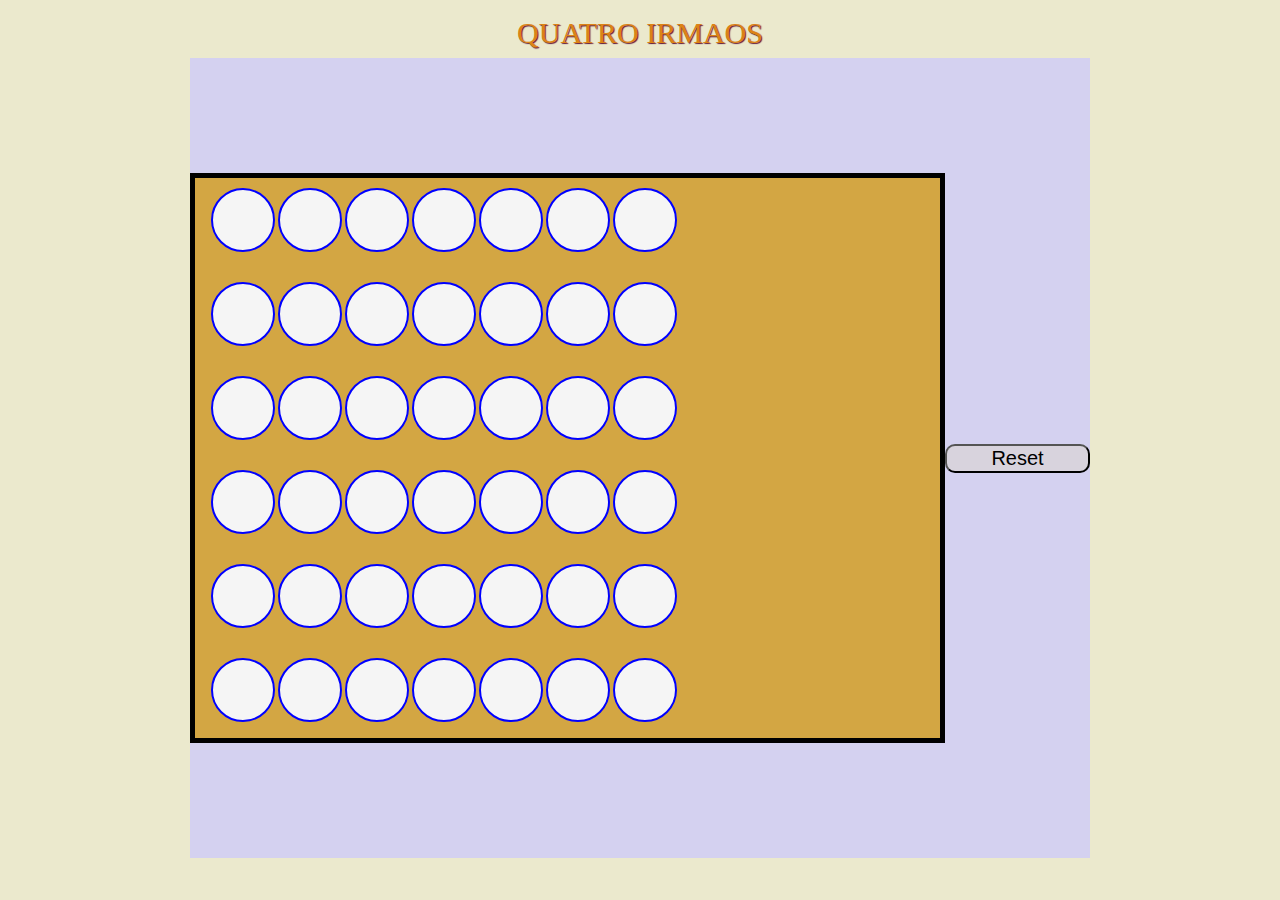
==== game.html @ 5d537422 "Stopped double click issue" ====
<!DOCTYPE html>
    <html lang="en">
        <head>
            <meta charset="UTF-8">
            <meta http-equiv="X-UA-Compatible" content="IE=edge">
            <meta name="viewport" content="width=device-width, initial-scale=1.0">
            <link rel="stylesheet" href="../game.css">
           
            <title>Quatro_Irmaos_Game</title>
        </head>
            <body>
                <header class='pgTitle'>QUATRO IRMAOS</header>
                
                    <div class='gridContainer'>
                        <div class='playingNow'></div>
                        <!-- <div class='leftFoot'>left foot</div> -->
                        <div class='playGrid' id=''>
                            <div class="columns col1"> <!--0,7,14 - +8th spot to right=diag-->
                                <div class="circles" id="slot0"></div>
                                <div class="circles" id="slot7"></div>
                                <div class="circles" id="slot14"></div>
                                <div class="circles" id="slot21"></div>
                                <div class="circles" id="slot28"></div>
                                <div class="circles" id="slot35"></div>
                                
                            </div>
                            <div class="columns col2"> <!--1,8, & 15 - +8th = diag-->        
                                <div class="circles" id="slot1"></div>
                                <div class="circles" id="slot8"></div>
                                <div class="circles" id="slot15"></div>
                                <div class="circles" id="slot22"></div>
                                <div class="circles" id="slot29"></div>
                                <div class="circles" id="slot36"></div>
                                
                            </div>
                            <div class="columns col3"> <!--2,9, & 16 - +8th =diag-->
                                <div class="circles" id="slot2"></div>
                                <div class="circles" id="slot9"></div>
                                <div class="circles" id="slot16"></div>
                                <div class="circles" id="slot23"></div>
                                <div class="circles" id="slot30"></div>
                                <div class="circles" id="slot37"></div>
                                
                            </div>
                            <div class="columns col4"> <!--3,10, & 17 - +6 or +8 right = diag-->
                                <div class="circles" id="slot3"></div>
                                <div class="circles" id="slot10"></div>
                                <div class="circles" id="slot17"></div>
                                <div class="circles" id="slot24"></div>
                                <div class="circles" id="slot31"></div>
                                <div class="circles" id="slot38"></div>
                                
                            </div>
                            <div class="columns col5"> <!--4,11, & 18 - +6 right = diag-->
                                <div class="circles" id="slot4"></div>
                                <div class="circles" id="slot11"></div>
                                <div class="circles" id="slot18"></div>
                                <div class="circles" id="slot25"></div>
                                <div class="circles" id="slot32"></div>
                                <div class="circles" id="slot39"></div>
                                
                            </div>
                            <div class="columns col6"> <!--5,12, & 19 - +6 right = diag-->
                                <div class="circles" id="slot5"></div>
                                <div class="circles" id="slot12"></div>
                                <div class="circles" id="slot19"></div>
                                <div class="circles" id="slot26"></div>
                                <div class="circles" id="slot33"></div>
                                <div class="circles" id="slot40"></div>
                                
                            </div>
                            <div class="columns col7"> <!--6,13, & 20 - +6 right = diag-->
                                <div class="circles" id="slot6"></div>
                                <div class="circles" id="slot13"></div>
                                <div class="circles" id="slot20"></div>
                                <div class="circles" id="slot27"></div>
                                <div class="circles" id="slot34"></div>
                                <div class="circles" id="slot41"></div>
                                
                            </div>
                        </div>

                        <!-- <div class='rightFoot'>right foot</div> -->
                        <div class='playerDivReset'>
                            <!-- <div class='redPlayer'>Red, Play</div>
                            <div class='grnPlayer'>Green, Play</div> -->
                            <button class='resetBtn'>Reset</button>
                        </div>

                        <div class="greenCache">
                            <div class="slugsGreen"></div>
                            <div class="slugsGreen"></div>
                            <div class="slugsGreen"></div>
                            <div class="slugsGreen"></div>
                            <div class="slugsGreen"></div>
                            <div class="slugsGreen"></div>
                            <div class="slugsGreen"></div>
                            <div class="slugsGreen"></div>
                            <div class="slugsGreen"></div>
                            <div class="slugsGreen"></div>
                            <div class="slugsGreen"></div>
                            <div class="slugsGreen"></div>
                            <div class="slugsGreen"></div>
                            <div class="slugsGreen"></div>
                            <div class="slugsGreen"></div>
                            <div class="slugsGreen"></div>
                            <div class="slugsGreen"></div>
                            <div class="slugsGreen"></div>
                            <div class="slugsGreen"></div>
                            <div class="slugsGreen"></div>
                            <div class="slugsGreen"></div>
                        </div>

                        <div class="redCache">
                            <div class="slugsRed"></div>
                            <div class="slugsRed"></div>
                            <div class="slugsRed"></div>
                            <div class="slugsRed"></div>
                            <div class="slugsRed"></div>
                            <div class="slugsRed"></div>
                            <div class="slugsRed"></div>
                            <div class="slugsRed"></div>
                            <div class="slugsRed"></div>
                            <div class="slugsRed"></div>
                            <div class="slugsRed"></div>
                            <div class="slugsRed"></div>
                            <div class="slugsRed"></div>
                            <div class="slugsRed"></div>
                            <div class="slugsRed"></div>
                            <div class="slugsRed"></div>
                            <div class="slugsRed"></div>
                            <div class="slugsRed"></div>
                            <div class="slugsRed"></div>
                            <div class="slugsRed"></div>
                            <div class="slugsRed"></div>
                        </div>

                    </div>
                
            </body>
            <script src="../game.js"></script>
    </html>
---- game.css ----
.homeBody {
    background-color: rgb(235, 233, 205);
   padding: 50px
}


body {
    background-color: rgb(235, 233, 205);
}

.homePgTitle {
    margin-top: 100px;
    color: rgb(220, 131, 22);
    line-height: 50px;
    font-size: 70px;
    text-align: center ;
    text-shadow: rgb(96, 21, 54) 3px 1px 1px;
}

.haveFun {
    color: rgb(220, 131, 22);
    line-height: 50px;
    font-size: 75px;
    text-align: center ;
    text-shadow: rgb(72, 24, 218) 3px 1px 1px;

}

.toGamePage {
    text-align: center;
}

.gamePlay {
    width: 175px;
    height: 50px;
    font-size: 20px;
    color: rgb(220, 131, 22);
    background-color: rgb(212, 209, 240);
    letter-spacing: 2px;
    border-radius: 10px;
    box-shadow:  rgb(115, 75, 235) 3px 1px 3px;
}



.instructs {
    text-align: center;
    /* width: 200px; */
    color: rgb(220, 131, 22);
    text-align: center;
    font-size: 25px;
    
    /* margin-left: 575px; */
    padding: 50px;
}

.pgTitle {
    color: rgb(220, 131, 22);
    line-height: 50px;
    font-size: 30px;
    text-align: center ;
    text-shadow: rgb(96, 21, 54) 1px 1px 1px;
}

.gridContainer {        /*This holds the playGrid*/
    align-items: center; 
    display: flex;
    width: 900px;
    height:800px;
    background-color: rgb(212, 209, 240);
    /* border: 10px solid purple; */
    margin: auto;
}

.leftFoot {
    width: 30px;
    height: 150px;
    border: 2px solid rgb(251, 40, 54);
    margin-left: 5%;
    

}

.playGrid {             /*This is where the circles are laid out */
    display: grid;
    grid-template-rows: repeat(7, 5px);
    grid-template-columns: repeat(8, 12px);
    grid-gap: 55px;
    width: 850px;
    height: 540px;
    border: 5px solid black;
    background-color: rgb(211, 166, 67);
    padding: 10px;
}


.circles {
    width: 60px;
    height: 60px;
    background-color: whitesmoke;
    margin-bottom: 30px;
    border-radius: 100px;
    border: 2px solid blue;
    margin-left: 6px;
}

.taken {
    width: 0;
    height: 0;
    margin: 30px;
}

.rightFoot {
    width: 30px;
    height: 150px;
    border: 2px solid rgb(251, 40, 54);
    margin-right: 15%;
}

.redPlayer {
    background-color: rgb(239, 108, 96);
    text-align: center;
    padding: 15px;
    width: 110px;
    height: 16px;
    border: 2px solid black;
    border-radius: 20px;
    margin: 2px;
}
.redPlayer:hover {
    background-color: rgb(242, 81, 66);
}
.grnPlayer {
    background-color: rgb(144, 207, 151);
    text-align: center;
    padding: 15px;
    width: 110px;
    height: 15px;
    border: 2px solid black;
    border-radius: 20px;
    margin: 2px;
}
.grnPlayer:hover {
    background-color: rgb(97, 200, 109);
}

.resetBtn {
    background-color: rgb(216, 211, 221);
    font-size: 20px;
    width: 145px;
    border-radius: 10px;
}
.resetBtn:hover {
    background-color: rgb(208, 174, 242);
}
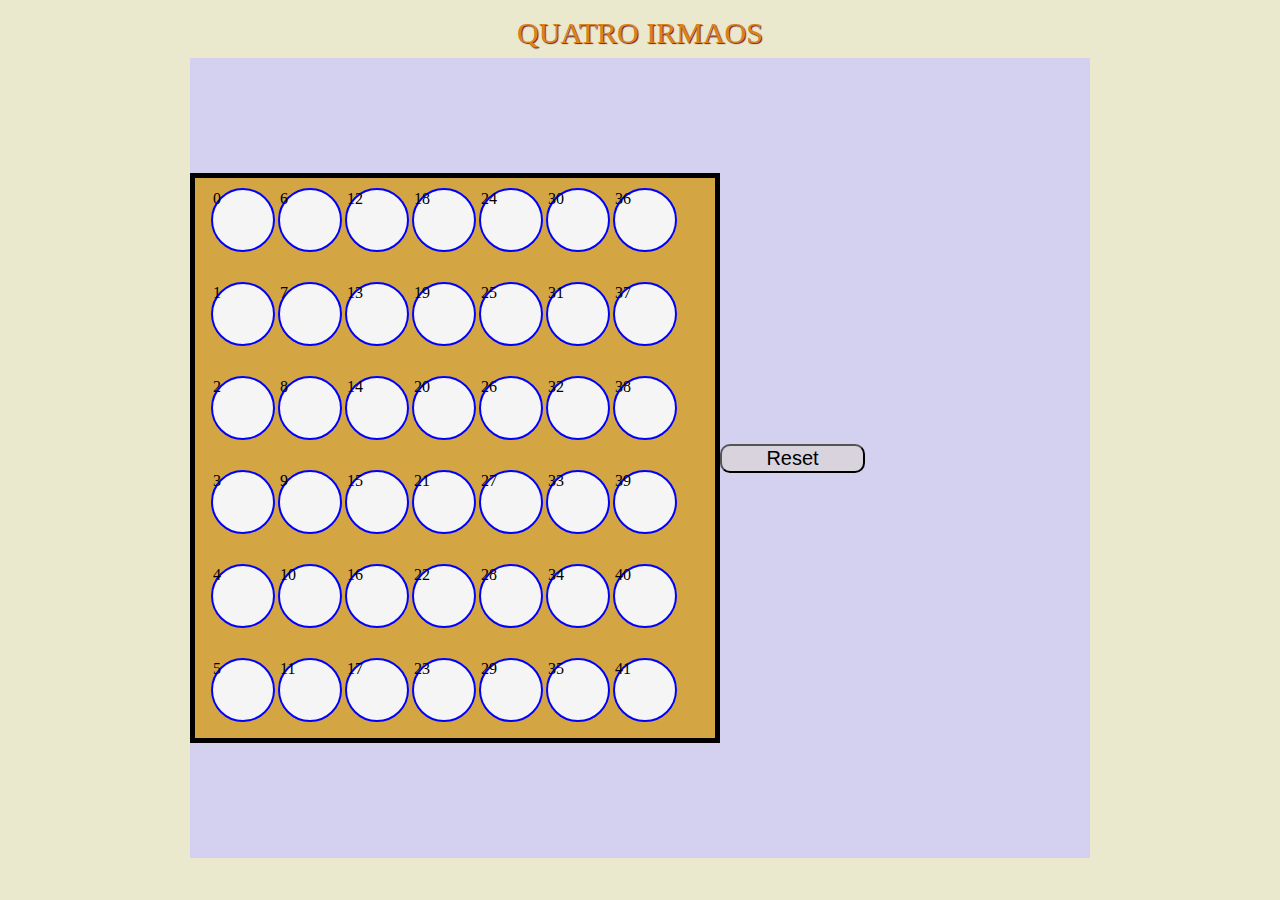
==== commit 37cea977: "Working out winning combo bugs" ====
--- a/game.html
+++ b/game.html
@@ -15,67 +15,67 @@
                         <div class='playingNow'></div>
                         <!-- <div class='leftFoot'>left foot</div> -->
                         <div class='playGrid' id=''>
-                            <div class="columns col1"> <!--0,7,14 - +8th spot to right=diag-->
-                                <div class="circles" id="slot0"></div>
-                                <div class="circles" id="slot7"></div>
-                                <div class="circles" id="slot14"></div>
-                                <div class="circles" id="slot21"></div>
-                                <div class="circles" id="slot28"></div>
-                                <div class="circles" id="slot35"></div>
+                            <div class="columns col1"> <!-- 0,7,14 - +8th spot to right=diag -->
+                                <div class="circles" id="slot0">0</div>
+                                <div class="circles" id="slot1">1</div>
+                                <div class="circles" id="slot2">2</div>
+                                <div class="circles" id="slot3">3</div>
+                                <div class="circles" id="slot4">4</div>
+                                <div class="circles" id="slot5">5</div>
                                 
                             </div>
-                            <div class="columns col2"> <!--1,8, & 15 - +8th = diag-->        
-                                <div class="circles" id="slot1"></div>
-                                <div class="circles" id="slot8"></div>
-                                <div class="circles" id="slot15"></div>
-                                <div class="circles" id="slot22"></div>
-                                <div class="circles" id="slot29"></div>
-                                <div class="circles" id="slot36"></div>
+                            <div class="columns col2"> <!-- 1,8, & 15 - +8th = diag  -->       
+                                <div class="circles" id="slot6">6</div>
+                                <div class="circles" id="slot7">7</div>
+                                <div class="circles" id="slot8">8</div>
+                                <div class="circles" id="slot9">9</div>
+                                <div class="circles" id="slot10">10</div>
+                                <div class="circles" id="slot11">11</div>
                                 
                             </div>
-                            <div class="columns col3"> <!--2,9, & 16 - +8th =diag-->
-                                <div class="circles" id="slot2"></div>
-                                <div class="circles" id="slot9"></div>
-                                <div class="circles" id="slot16"></div>
-                                <div class="circles" id="slot23"></div>
-                                <div class="circles" id="slot30"></div>
-                                <div class="circles" id="slot37"></div>
+                             <div class="columns col3"> <!-- 2,9, & 16 - +8th =diag -->
+                                <div class="circles" id="slot12">12</div>
+                                <div class="circles" id="slot13">13</div>
+                                <div class="circles" id="slot14">14</div>
+                                <div class="circles" id="slot15">15</div>
+                                <div class="circles" id="slot16">16</div>
+                                <div class="circles" id="slot17">17</div>
                                 
                             </div>
-                            <div class="columns col4"> <!--3,10, & 17 - +6 or +8 right = diag-->
-                                <div class="circles" id="slot3"></div>
-                                <div class="circles" id="slot10"></div>
-                                <div class="circles" id="slot17"></div>
-                                <div class="circles" id="slot24"></div>
-                                <div class="circles" id="slot31"></div>
-                                <div class="circles" id="slot38"></div>
+                            <div class="columns col4"> <!-- 3,10, & 17 - +6 or +8 right = diag -->
+                                <div class="circles" id="slot18">18</div>
+                                <div class="circles" id="slot19">19</div>
+                                <div class="circles" id="slot20">20</div>
+                                <div class="circles" id="slot21">21</div>
+                                <div class="circles" id="slot22">22</div>
+                                <div class="circles" id="slot23">23</div>
                                 
                             </div>
-                            <div class="columns col5"> <!--4,11, & 18 - +6 right = diag-->
-                                <div class="circles" id="slot4"></div>
-                                <div class="circles" id="slot11"></div>
-                                <div class="circles" id="slot18"></div>
-                                <div class="circles" id="slot25"></div>
-                                <div class="circles" id="slot32"></div>
-                                <div class="circles" id="slot39"></div>
+                            <div class="columns col5"> <!-- 4,11, & 18 - +6 right = diag -->
+                                <div class="circles" id="slot24">24</div>
+                                <div class="circles" id="slot25">25</div>
+                                <div class="circles" id="slot26">26</div>
+                                <div class="circles" id="slot27">27</div>
+                                <div class="circles" id="slot28">28</div>
+                                <div class="circles" id="slot29">29</div>
                                 
                             </div>
-                            <div class="columns col6"> <!--5,12, & 19 - +6 right = diag-->
-                                <div class="circles" id="slot5"></div>
-                                <div class="circles" id="slot12"></div>
-                                <div class="circles" id="slot19"></div>
-                                <div class="circles" id="slot26"></div>
-                                <div class="circles" id="slot33"></div>
-                                <div class="circles" id="slot40"></div>
+                            <div class="columns col6"> <!-- 5,12, & 19 - +6 right = diag -->
+                                <div class="circles" id="slot30">30</div>
+                                <div class="circles" id="slot31">31</div>
+                                <div class="circles" id="slot32">32</div>
+                                <div class="circles" id="slot33">33</div>
+                                <div class="circles" id="slot34">34</div>
+                                <div class="circles" id="slot35">35</div>
                                 
                             </div>
-                            <div class="columns col7"> <!--6,13, & 20 - +6 right = diag-->
-                                <div class="circles" id="slot6"></div>
-                                <div class="circles" id="slot13"></div>
-                                <div class="circles" id="slot20"></div>
-                                <div class="circles" id="slot27"></div>
-                                <div class="circles" id="slot34"></div>
-                                <div class="circles" id="slot41"></div>
+                            <div class="columns col7"> <!--  6,13, & 20 - +6 right = diag -->
+                                <div class="circles" id="slot36">36</div>
+                                <div class="circles" id="slot37">37</div>
+                                <div class="circles" id="slot38">38</div>
+                                <div class="circles" id="slot39">39</div>
+                                <div class="circles" id="slot40">40</div>
+                                <div class="circles" id="slot41">41</div>
                                 
                             </div>
                         </div>
@@ -86,7 +86,7 @@
                             <div class='grnPlayer'>Green, Play</div> -->
                             <button class='resetBtn'>Reset</button>
                         </div>
-
+<!-- 
                         <div class="greenCache">
                             <div class="slugsGreen"></div>
                             <div class="slugsGreen"></div>
@@ -133,7 +133,7 @@
                             <div class="slugsRed"></div>
                             <div class="slugsRed"></div>
                             <div class="slugsRed"></div>
-                        </div>
+                        </div> -->
 
                     </div>
                 
--- a/game.css
+++ b/game.css
@@ -72,21 +72,19 @@
     margin: auto;
 }
 
-.leftFoot {
+/* .leftFoot {
     width: 30px;
     height: 150px;
     border: 2px solid rgb(251, 40, 54);
     margin-left: 5%;
-    
-
-}
+} */
 
 .playGrid {             /*This is where the circles are laid out */
     display: grid;
     grid-template-rows: repeat(7, 5px);
     grid-template-columns: repeat(8, 12px);
     grid-gap: 55px;
-    width: 850px;
+    width: 500px;
     height: 540px;
     border: 5px solid black;
     background-color: rgb(211, 166, 67);
@@ -110,12 +108,12 @@
     margin: 30px;
 }
 
-.rightFoot {
+/* .rightFoot {
     width: 30px;
     height: 150px;
     border: 2px solid rgb(251, 40, 54);
     margin-right: 15%;
-}
+} */
 
 .redPlayer {
     background-color: rgb(239, 108, 96);
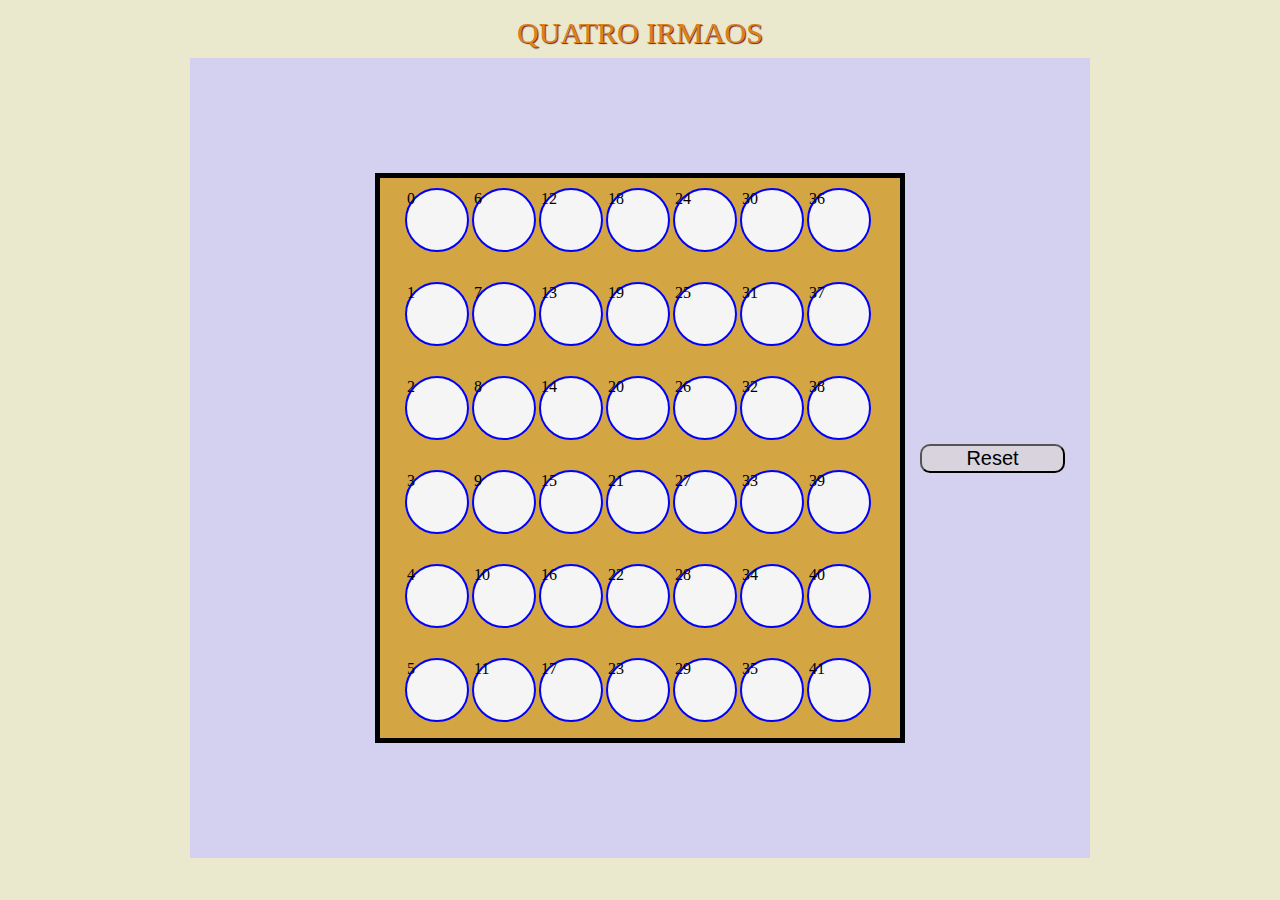
==== commit c55e835b: "More debugging and code cleanup" ====
--- a/game.html
+++ b/game.html
@@ -5,7 +5,7 @@
             <meta http-equiv="X-UA-Compatible" content="IE=edge">
             <meta name="viewport" content="width=device-width, initial-scale=1.0">
             <link rel="stylesheet" href="../game.css">
-           
+            <link href="https://fonts.googleapis.com/css2?family=Comforter+Brush&display=swap" rel="stylesheet">
             <title>Quatro_Irmaos_Game</title>
         </head>
             <body>
@@ -13,7 +13,7 @@
                 
                     <div class='gridContainer'>
                         <div class='playingNow'></div>
-                        <!-- <div class='leftFoot'>left foot</div> -->
+                        <div class='spaceHold'></div>
                         <div class='playGrid' id=''>
                             <div class="columns col1"> <!-- 0,7,14 - +8th spot to right=diag -->
                                 <div class="circles" id="slot0">0</div>
--- a/game.css
+++ b/game.css
@@ -1,3 +1,4 @@
+
 .homeBody {
     background-color: rgb(235, 233, 205);
    padding: 50px
@@ -72,12 +73,13 @@
     margin: auto;
 }
 
-/* .leftFoot {
-    width: 30px;
-    height: 150px;
-    border: 2px solid rgb(251, 40, 54);
-    margin-left: 5%;
-} */
+.spaceHold {
+    width: 50px;
+    font-family: comfort brush;
+    /* border: 2px solid rgb(251, 40, 54); */
+    
+    margin-left: 15%;
+}
 
 .playGrid {             /*This is where the circles are laid out */
     display: grid;
@@ -99,14 +101,14 @@
     margin-bottom: 30px;
     border-radius: 100px;
     border: 2px solid blue;
-    margin-left: 6px;
+    margin-left: 15px;
 }
 
-.taken {
+/* .taken {
     width: 0;
     height: 0;
     margin: 30px;
-}
+} */
 
 /* .rightFoot {
     width: 30px;
@@ -147,6 +149,7 @@
     font-size: 20px;
     width: 145px;
     border-radius: 10px;
+    margin: 15px;
 }
 .resetBtn:hover {
     background-color: rgb(208, 174, 242);
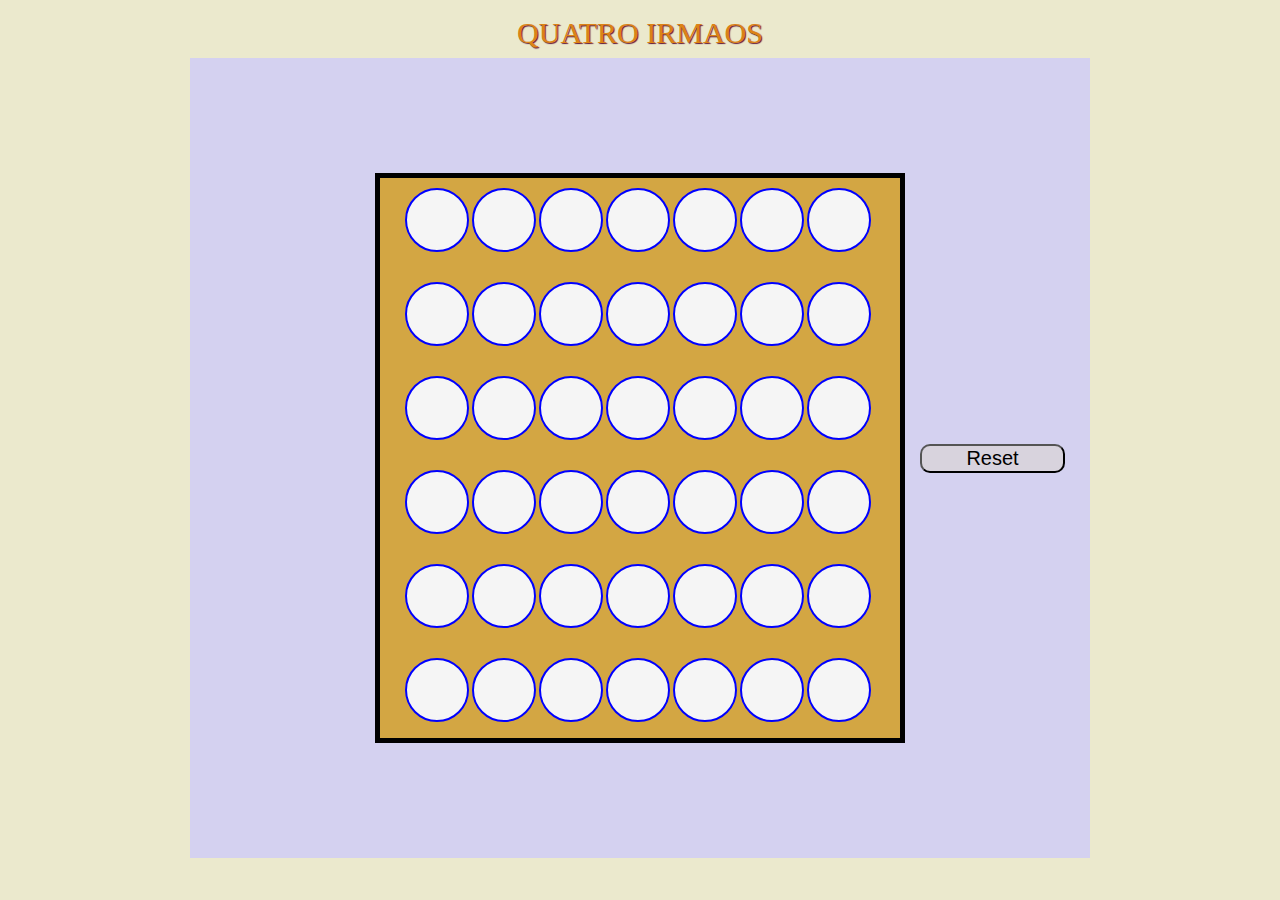
==== commit 8114b4c2: "Removed numbered place-holders" ====
--- a/game.html
+++ b/game.html
@@ -15,125 +15,75 @@
                         <div class='playingNow'></div>
                         <div class='spaceHold'></div>
                         <div class='playGrid' id=''>
-                            <div class="columns col1"> <!-- 0,7,14 - +8th spot to right=diag -->
-                                <div class="circles" id="slot0">0</div>
-                                <div class="circles" id="slot1">1</div>
-                                <div class="circles" id="slot2">2</div>
-                                <div class="circles" id="slot3">3</div>
-                                <div class="circles" id="slot4">4</div>
-                                <div class="circles" id="slot5">5</div>
+                            <div class="columns col1"> 
+                                <div class="circles" id="slot0"></div>
+                                <div class="circles" id="slot1"></div>
+                                <div class="circles" id="slot2"></div>
+                                <div class="circles" id="slot3"></div>
+                                <div class="circles" id="slot4"></div>
+                                <div class="circles" id="slot5"></div>
                                 
                             </div>
-                            <div class="columns col2"> <!-- 1,8, & 15 - +8th = diag  -->       
-                                <div class="circles" id="slot6">6</div>
-                                <div class="circles" id="slot7">7</div>
-                                <div class="circles" id="slot8">8</div>
-                                <div class="circles" id="slot9">9</div>
-                                <div class="circles" id="slot10">10</div>
-                                <div class="circles" id="slot11">11</div>
+                            <div class="columns col2">       
+                                <div class="circles" id="slot6"></div>
+                                <div class="circles" id="slot7"></div>
+                                <div class="circles" id="slot8"></div>
+                                <div class="circles" id="slot9"></div>
+                                <div class="circles" id="slot10"></div>
+                                <div class="circles" id="slot11"></div>
                                 
                             </div>
-                             <div class="columns col3"> <!-- 2,9, & 16 - +8th =diag -->
-                                <div class="circles" id="slot12">12</div>
-                                <div class="circles" id="slot13">13</div>
-                                <div class="circles" id="slot14">14</div>
-                                <div class="circles" id="slot15">15</div>
-                                <div class="circles" id="slot16">16</div>
-                                <div class="circles" id="slot17">17</div>
+                             <div class="columns col3"> 
+                                <div class="circles" id="slot12"></div>
+                                <div class="circles" id="slot13"></div>
+                                <div class="circles" id="slot14"></div>
+                                <div class="circles" id="slot15"></div>
+                                <div class="circles" id="slot16"></div>
+                                <div class="circles" id="slot17"></div>
                                 
                             </div>
-                            <div class="columns col4"> <!-- 3,10, & 17 - +6 or +8 right = diag -->
-                                <div class="circles" id="slot18">18</div>
-                                <div class="circles" id="slot19">19</div>
-                                <div class="circles" id="slot20">20</div>
-                                <div class="circles" id="slot21">21</div>
-                                <div class="circles" id="slot22">22</div>
-                                <div class="circles" id="slot23">23</div>
+                            <div class="columns col4"> 
+                                <div class="circles" id="slot18"></div>
+                                <div class="circles" id="slot19"></div>
+                                <div class="circles" id="slot20"></div>
+                                <div class="circles" id="slot21"></div>
+                                <div class="circles" id="slot22"></div>
+                                <div class="circles" id="slot23"></div>
                                 
                             </div>
-                            <div class="columns col5"> <!-- 4,11, & 18 - +6 right = diag -->
-                                <div class="circles" id="slot24">24</div>
-                                <div class="circles" id="slot25">25</div>
-                                <div class="circles" id="slot26">26</div>
-                                <div class="circles" id="slot27">27</div>
-                                <div class="circles" id="slot28">28</div>
-                                <div class="circles" id="slot29">29</div>
+                            <div class="columns col5"> 
+                                <div class="circles" id="slot24"></div>
+                                <div class="circles" id="slot25"></div>
+                                <div class="circles" id="slot26"></div>
+                                <div class="circles" id="slot27"></div>
+                                <div class="circles" id="slot28"></div>
+                                <div class="circles" id="slot29"></div>
                                 
                             </div>
-                            <div class="columns col6"> <!-- 5,12, & 19 - +6 right = diag -->
-                                <div class="circles" id="slot30">30</div>
-                                <div class="circles" id="slot31">31</div>
-                                <div class="circles" id="slot32">32</div>
-                                <div class="circles" id="slot33">33</div>
-                                <div class="circles" id="slot34">34</div>
-                                <div class="circles" id="slot35">35</div>
+                            <div class="columns col6"> 
+                                <div class="circles" id="slot30"></div>
+                                <div class="circles" id="slot31"></div>
+                                <div class="circles" id="slot32"></div>
+                                <div class="circles" id="slot33"></div>
+                                <div class="circles" id="slot34"></div>
+                                <div class="circles" id="slot35"></div>
                                 
                             </div>
-                            <div class="columns col7"> <!--  6,13, & 20 - +6 right = diag -->
-                                <div class="circles" id="slot36">36</div>
-                                <div class="circles" id="slot37">37</div>
-                                <div class="circles" id="slot38">38</div>
-                                <div class="circles" id="slot39">39</div>
-                                <div class="circles" id="slot40">40</div>
-                                <div class="circles" id="slot41">41</div>
+                            <div class="columns col7"> 
+                                <div class="circles" id="slot36"></div>
+                                <div class="circles" id="slot37"></div>
+                                <div class="circles" id="slot38"></div>
+                                <div class="circles" id="slot39"></div>
+                                <div class="circles" id="slot40"></div>
+                                <div class="circles" id="slot41"></div>
                                 
                             </div>
                         </div>
 
-                        <!-- <div class='rightFoot'>right foot</div> -->
                         <div class='playerDivReset'>
-                            <!-- <div class='redPlayer'>Red, Play</div>
-                            <div class='grnPlayer'>Green, Play</div> -->
                             <button class='resetBtn'>Reset</button>
                         </div>
-<!-- 
-                        <div class="greenCache">
-                            <div class="slugsGreen"></div>
-                            <div class="slugsGreen"></div>
-                            <div class="slugsGreen"></div>
-                            <div class="slugsGreen"></div>
-                            <div class="slugsGreen"></div>
-                            <div class="slugsGreen"></div>
-                            <div class="slugsGreen"></div>
-                            <div class="slugsGreen"></div>
-                            <div class="slugsGreen"></div>
-                            <div class="slugsGreen"></div>
-                            <div class="slugsGreen"></div>
-                            <div class="slugsGreen"></div>
-                            <div class="slugsGreen"></div>
-                            <div class="slugsGreen"></div>
-                            <div class="slugsGreen"></div>
-                            <div class="slugsGreen"></div>
-                            <div class="slugsGreen"></div>
-                            <div class="slugsGreen"></div>
-                            <div class="slugsGreen"></div>
-                            <div class="slugsGreen"></div>
-                            <div class="slugsGreen"></div>
-                        </div>
 
-                        <div class="redCache">
-                            <div class="slugsRed"></div>
-                            <div class="slugsRed"></div>
-                            <div class="slugsRed"></div>
-                            <div class="slugsRed"></div>
-                            <div class="slugsRed"></div>
-                            <div class="slugsRed"></div>
-                            <div class="slugsRed"></div>
-                            <div class="slugsRed"></div>
-                            <div class="slugsRed"></div>
-                            <div class="slugsRed"></div>
-                            <div class="slugsRed"></div>
-                            <div class="slugsRed"></div>
-                            <div class="slugsRed"></div>
-                            <div class="slugsRed"></div>
-                            <div class="slugsRed"></div>
-                            <div class="slugsRed"></div>
-                            <div class="slugsRed"></div>
-                            <div class="slugsRed"></div>
-                            <div class="slugsRed"></div>
-                            <div class="slugsRed"></div>
-                            <div class="slugsRed"></div>
-                        </div> -->
 
                     </div>
                 
--- a/game.css
+++ b/game.css
@@ -46,12 +46,9 @@
 
 .instructs {
     text-align: center;
-    /* width: 200px; */
     color: rgb(220, 131, 22);
     text-align: center;
     font-size: 25px;
-    
-    /* margin-left: 575px; */
     padding: 50px;
 }
 
@@ -69,15 +66,12 @@
     width: 900px;
     height:800px;
     background-color: rgb(212, 209, 240);
-    /* border: 10px solid purple; */
     margin: auto;
 }
 
 .spaceHold {
     width: 50px;
     font-family: comfort brush;
-    /* border: 2px solid rgb(251, 40, 54); */
-    
     margin-left: 15%;
 }
 
@@ -104,18 +98,6 @@
     margin-left: 15px;
 }
 
-/* .taken {
-    width: 0;
-    height: 0;
-    margin: 30px;
-} */
-
-/* .rightFoot {
-    width: 30px;
-    height: 150px;
-    border: 2px solid rgb(251, 40, 54);
-    margin-right: 15%;
-} */
 
 .redPlayer {
     background-color: rgb(239, 108, 96);
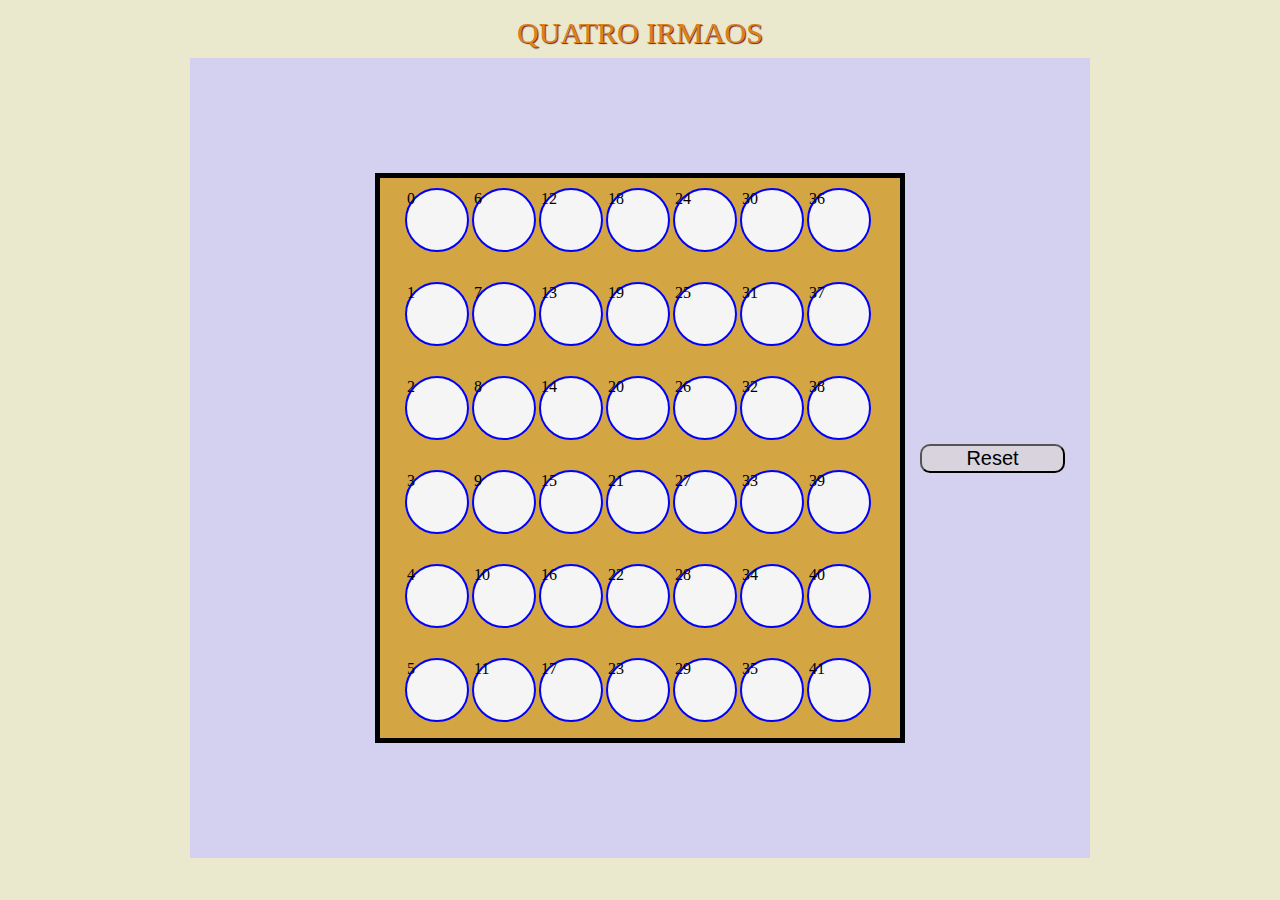
==== commit 20a62ac7: "Broke game during clean-up. Had to go back to pre-break point" ====
--- a/game.html
+++ b/game.html
@@ -16,66 +16,66 @@
                         <div class='spaceHold'></div>
                         <div class='playGrid' id=''>
                             <div class="columns col1"> 
-                                <div class="circles" id="slot0"></div>
-                                <div class="circles" id="slot1"></div>
-                                <div class="circles" id="slot2"></div>
-                                <div class="circles" id="slot3"></div>
-                                <div class="circles" id="slot4"></div>
-                                <div class="circles" id="slot5"></div>
+                                <div class="circles" id="slot0">0</div>
+                                <div class="circles" id="slot1">1</div>
+                                <div class="circles" id="slot2">2</div>
+                                <div class="circles" id="slot3">3</div>
+                                <div class="circles" id="slot4">4</div>
+                                <div class="circles" id="slot5">5</div>
                                 
                             </div>
                             <div class="columns col2">       
-                                <div class="circles" id="slot6"></div>
-                                <div class="circles" id="slot7"></div>
-                                <div class="circles" id="slot8"></div>
-                                <div class="circles" id="slot9"></div>
-                                <div class="circles" id="slot10"></div>
-                                <div class="circles" id="slot11"></div>
+                                <div class="circles" id="slot6">6</div>
+                                <div class="circles" id="slot7">7</div>
+                                <div class="circles" id="slot8">8</div>
+                                <div class="circles" id="slot9">9</div>
+                                <div class="circles" id="slot10">10</div>
+                                <div class="circles" id="slot11">11</div>
                                 
                             </div>
                              <div class="columns col3"> 
-                                <div class="circles" id="slot12"></div>
-                                <div class="circles" id="slot13"></div>
-                                <div class="circles" id="slot14"></div>
-                                <div class="circles" id="slot15"></div>
-                                <div class="circles" id="slot16"></div>
-                                <div class="circles" id="slot17"></div>
+                                <div class="circles" id="slot12">12</div>
+                                <div class="circles" id="slot13">13</div>
+                                <div class="circles" id="slot14">14</div>
+                                <div class="circles" id="slot15">15</div>
+                                <div class="circles" id="slot16">16</div>
+                                <div class="circles" id="slot17">17</div>
                                 
                             </div>
                             <div class="columns col4"> 
-                                <div class="circles" id="slot18"></div>
-                                <div class="circles" id="slot19"></div>
-                                <div class="circles" id="slot20"></div>
-                                <div class="circles" id="slot21"></div>
-                                <div class="circles" id="slot22"></div>
-                                <div class="circles" id="slot23"></div>
+                                <div class="circles" id="slot18">18</div>
+                                <div class="circles" id="slot19">19</div>
+                                <div class="circles" id="slot20">20</div>
+                                <div class="circles" id="slot21">21</div>
+                                <div class="circles" id="slot22">22</div>
+                                <div class="circles" id="slot23">23</div>
                                 
                             </div>
                             <div class="columns col5"> 
-                                <div class="circles" id="slot24"></div>
-                                <div class="circles" id="slot25"></div>
-                                <div class="circles" id="slot26"></div>
-                                <div class="circles" id="slot27"></div>
-                                <div class="circles" id="slot28"></div>
-                                <div class="circles" id="slot29"></div>
+                                <div class="circles" id="slot24">24</div>
+                                <div class="circles" id="slot25">25</div>
+                                <div class="circles" id="slot26">26</div>
+                                <div class="circles" id="slot27">27</div>
+                                <div class="circles" id="slot28">28</div>
+                                <div class="circles" id="slot29">29</div>
                                 
                             </div>
                             <div class="columns col6"> 
-                                <div class="circles" id="slot30"></div>
-                                <div class="circles" id="slot31"></div>
-                                <div class="circles" id="slot32"></div>
-                                <div class="circles" id="slot33"></div>
-                                <div class="circles" id="slot34"></div>
-                                <div class="circles" id="slot35"></div>
+                                <div class="circles" id="slot30">30</div>
+                                <div class="circles" id="slot31">31</div>
+                                <div class="circles" id="slot32">32</div>
+                                <div class="circles" id="slot33">33</div>
+                                <div class="circles" id="slot34">34</div>
+                                <div class="circles" id="slot35">35</div>
                                 
                             </div>
                             <div class="columns col7"> 
-                                <div class="circles" id="slot36"></div>
-                                <div class="circles" id="slot37"></div>
-                                <div class="circles" id="slot38"></div>
-                                <div class="circles" id="slot39"></div>
-                                <div class="circles" id="slot40"></div>
-                                <div class="circles" id="slot41"></div>
+                                <div class="circles" id="slot36">36</div>
+                                <div class="circles" id="slot37">37</div>
+                                <div class="circles" id="slot38">38</div>
+                                <div class="circles" id="slot39">39</div>
+                                <div class="circles" id="slot40">40</div>
+                                <div class="circles" id="slot41">41</div>
                                 
                             </div>
                         </div>
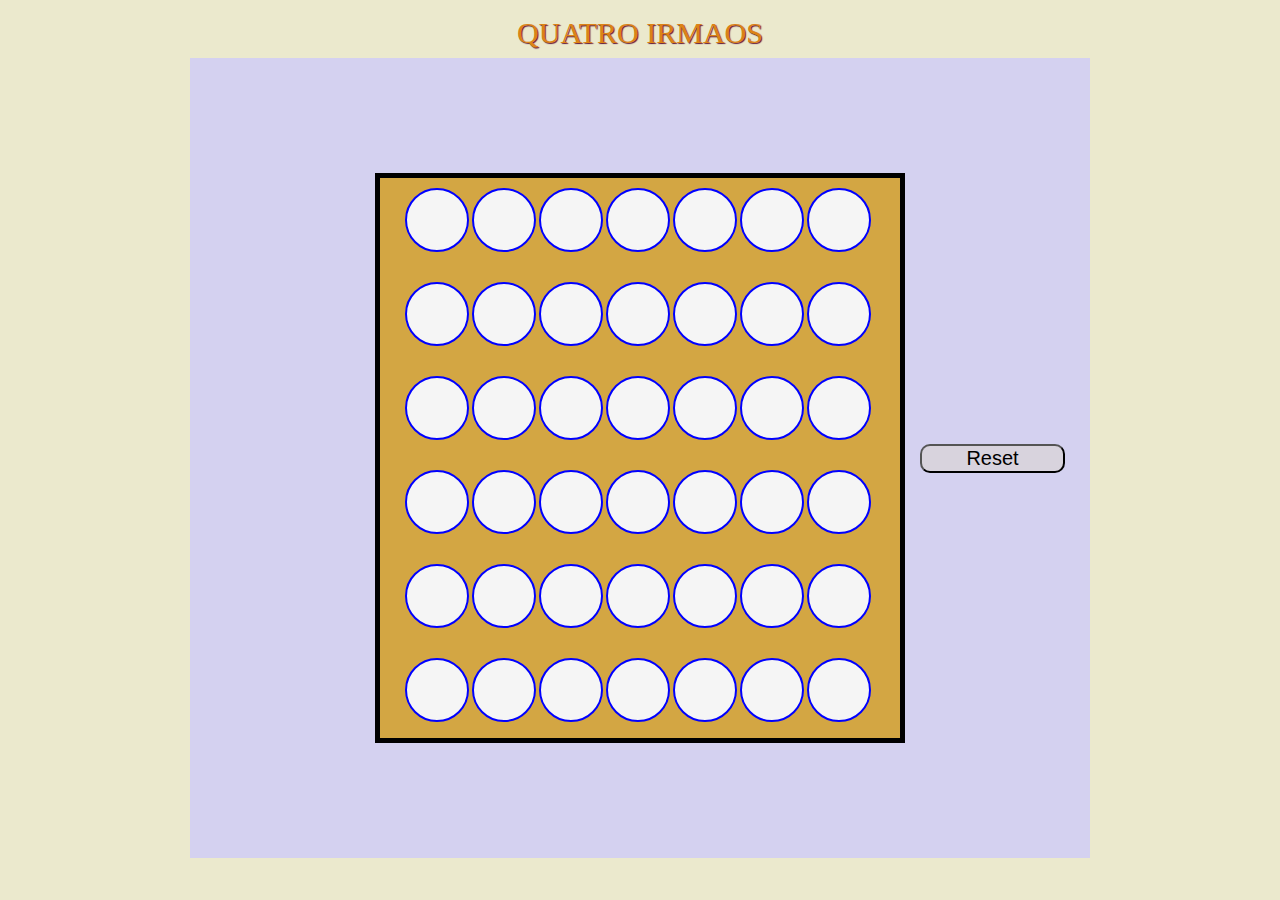
==== commit ab7aa011: "Final README file update" ====
--- a/game.html
+++ b/game.html
@@ -16,66 +16,66 @@
                         <div class='spaceHold'></div>
                         <div class='playGrid' id=''>
                             <div class="columns col1"> 
-                                <div class="circles" id="slot0">0</div>
-                                <div class="circles" id="slot1">1</div>
-                                <div class="circles" id="slot2">2</div>
-                                <div class="circles" id="slot3">3</div>
-                                <div class="circles" id="slot4">4</div>
-                                <div class="circles" id="slot5">5</div>
+                                <div class="circles" id="slot0"></div>
+                                <div class="circles" id="slot1"></div>
+                                <div class="circles" id="slot2"></div>
+                                <div class="circles" id="slot3"></div>
+                                <div class="circles" id="slot4"></div>
+                                <div class="circles" id="slot5"></div>
                                 
                             </div>
                             <div class="columns col2">       
-                                <div class="circles" id="slot6">6</div>
-                                <div class="circles" id="slot7">7</div>
-                                <div class="circles" id="slot8">8</div>
-                                <div class="circles" id="slot9">9</div>
-                                <div class="circles" id="slot10">10</div>
-                                <div class="circles" id="slot11">11</div>
+                                <div class="circles" id="slot6"></div>
+                                <div class="circles" id="slot7"></div>
+                                <div class="circles" id="slot8"></div>
+                                <div class="circles" id="slot9"></div>
+                                <div class="circles" id="slot10"></div>
+                                <div class="circles" id="slot11"></div>
                                 
                             </div>
                              <div class="columns col3"> 
-                                <div class="circles" id="slot12">12</div>
-                                <div class="circles" id="slot13">13</div>
-                                <div class="circles" id="slot14">14</div>
-                                <div class="circles" id="slot15">15</div>
-                                <div class="circles" id="slot16">16</div>
-                                <div class="circles" id="slot17">17</div>
+                                <div class="circles" id="slot12"></div>
+                                <div class="circles" id="slot13"></div>
+                                <div class="circles" id="slot14"></div>
+                                <div class="circles" id="slot15"></div>
+                                <div class="circles" id="slot16"></div>
+                                <div class="circles" id="slot17"></div>
                                 
                             </div>
                             <div class="columns col4"> 
-                                <div class="circles" id="slot18">18</div>
-                                <div class="circles" id="slot19">19</div>
-                                <div class="circles" id="slot20">20</div>
-                                <div class="circles" id="slot21">21</div>
-                                <div class="circles" id="slot22">22</div>
-                                <div class="circles" id="slot23">23</div>
+                                <div class="circles" id="slot18"></div>
+                                <div class="circles" id="slot19"></div>
+                                <div class="circles" id="slot20"></div>
+                                <div class="circles" id="slot21"></div>
+                                <div class="circles" id="slot22"></div>
+                                <div class="circles" id="slot23"></div>
                                 
                             </div>
                             <div class="columns col5"> 
-                                <div class="circles" id="slot24">24</div>
-                                <div class="circles" id="slot25">25</div>
-                                <div class="circles" id="slot26">26</div>
-                                <div class="circles" id="slot27">27</div>
-                                <div class="circles" id="slot28">28</div>
-                                <div class="circles" id="slot29">29</div>
+                                <div class="circles" id="slot24"></div>
+                                <div class="circles" id="slot25"></div>
+                                <div class="circles" id="slot26"></div>
+                                <div class="circles" id="slot27"></div>
+                                <div class="circles" id="slot28"></div>
+                                <div class="circles" id="slot29"></div>
                                 
                             </div>
                             <div class="columns col6"> 
-                                <div class="circles" id="slot30">30</div>
-                                <div class="circles" id="slot31">31</div>
-                                <div class="circles" id="slot32">32</div>
-                                <div class="circles" id="slot33">33</div>
-                                <div class="circles" id="slot34">34</div>
-                                <div class="circles" id="slot35">35</div>
+                                <div class="circles" id="slot30"></div>
+                                <div class="circles" id="slot31"></div>
+                                <div class="circles" id="slot32"></div>
+                                <div class="circles" id="slot33"></div>
+                                <div class="circles" id="slot34"></div>
+                                <div class="circles" id="slot35"></div>
                                 
                             </div>
                             <div class="columns col7"> 
-                                <div class="circles" id="slot36">36</div>
-                                <div class="circles" id="slot37">37</div>
-                                <div class="circles" id="slot38">38</div>
-                                <div class="circles" id="slot39">39</div>
-                                <div class="circles" id="slot40">40</div>
-                                <div class="circles" id="slot41">41</div>
+                                <div class="circles" id="slot36"></div>
+                                <div class="circles" id="slot37"></div>
+                                <div class="circles" id="slot38"></div>
+                                <div class="circles" id="slot39"></div>
+                                <div class="circles" id="slot40"></div>
+                                <div class="circles" id="slot41"></div>
                                 
                             </div>
                         </div>
